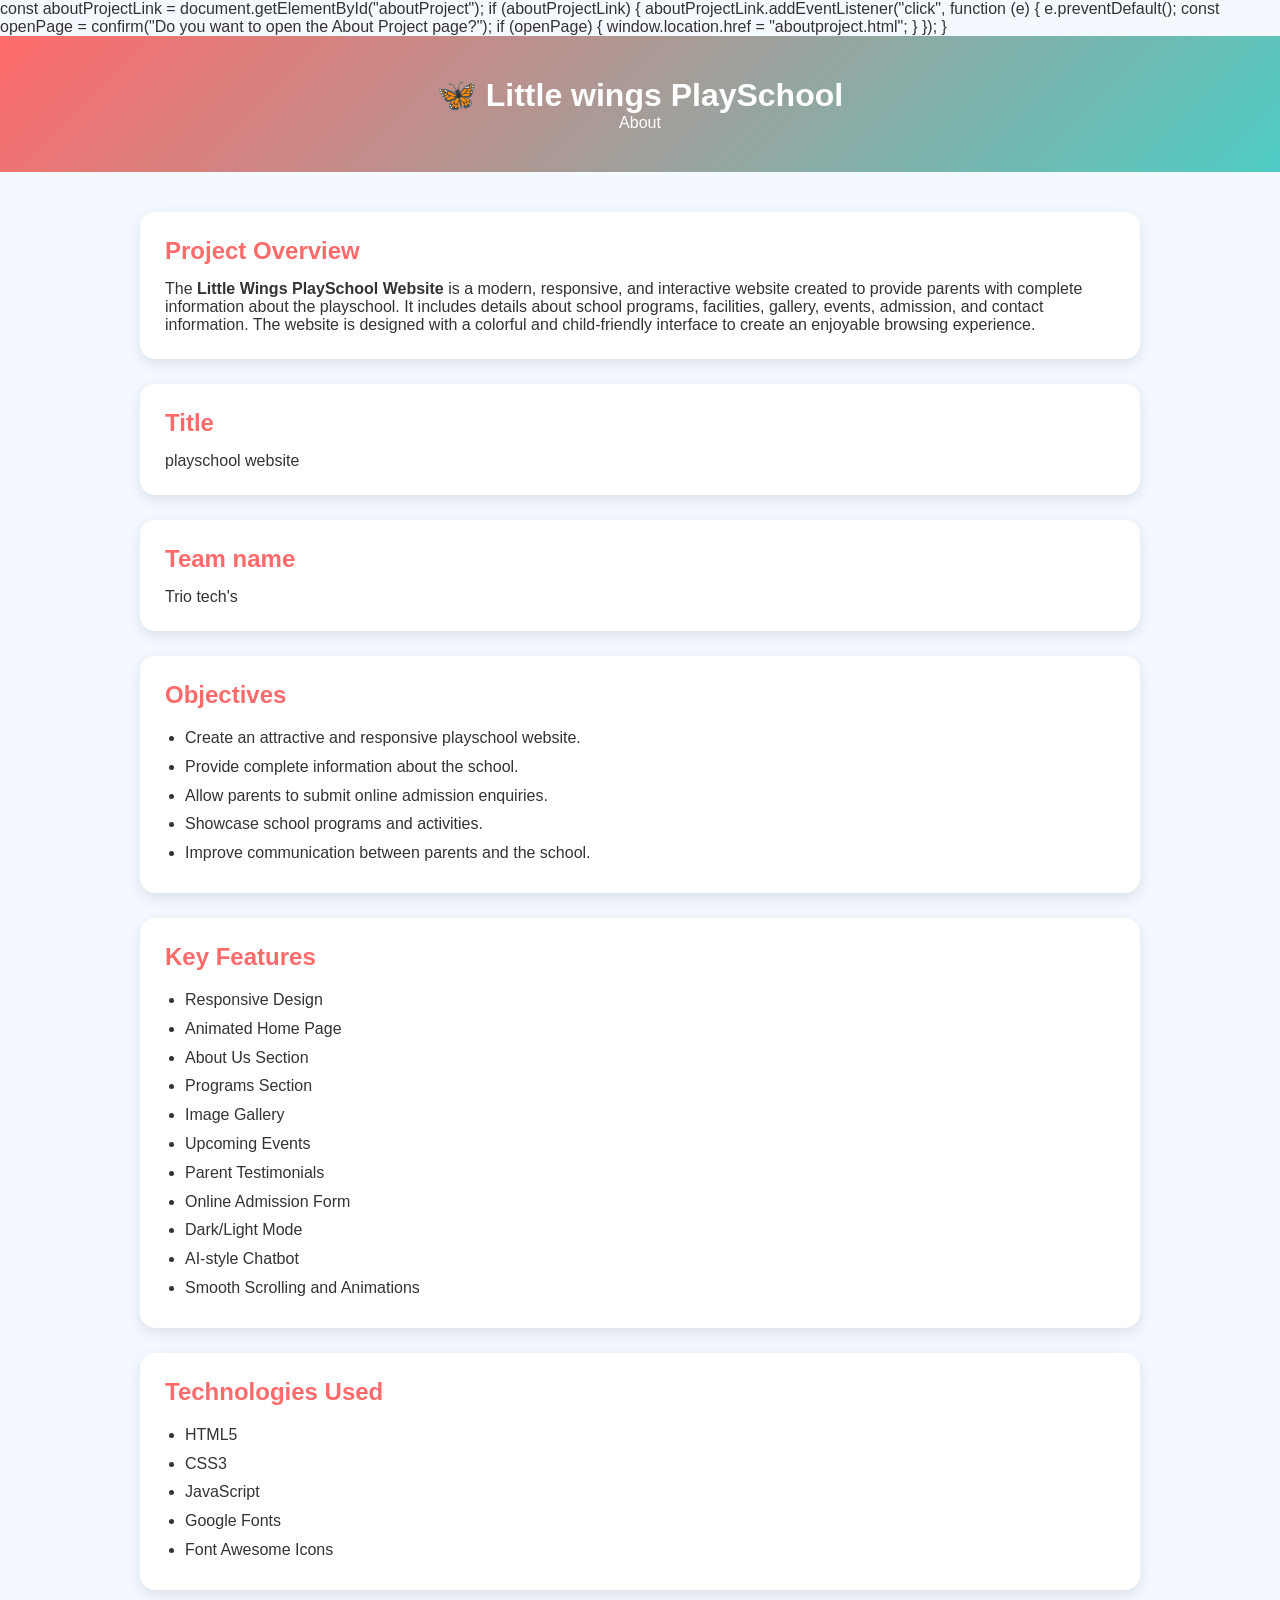
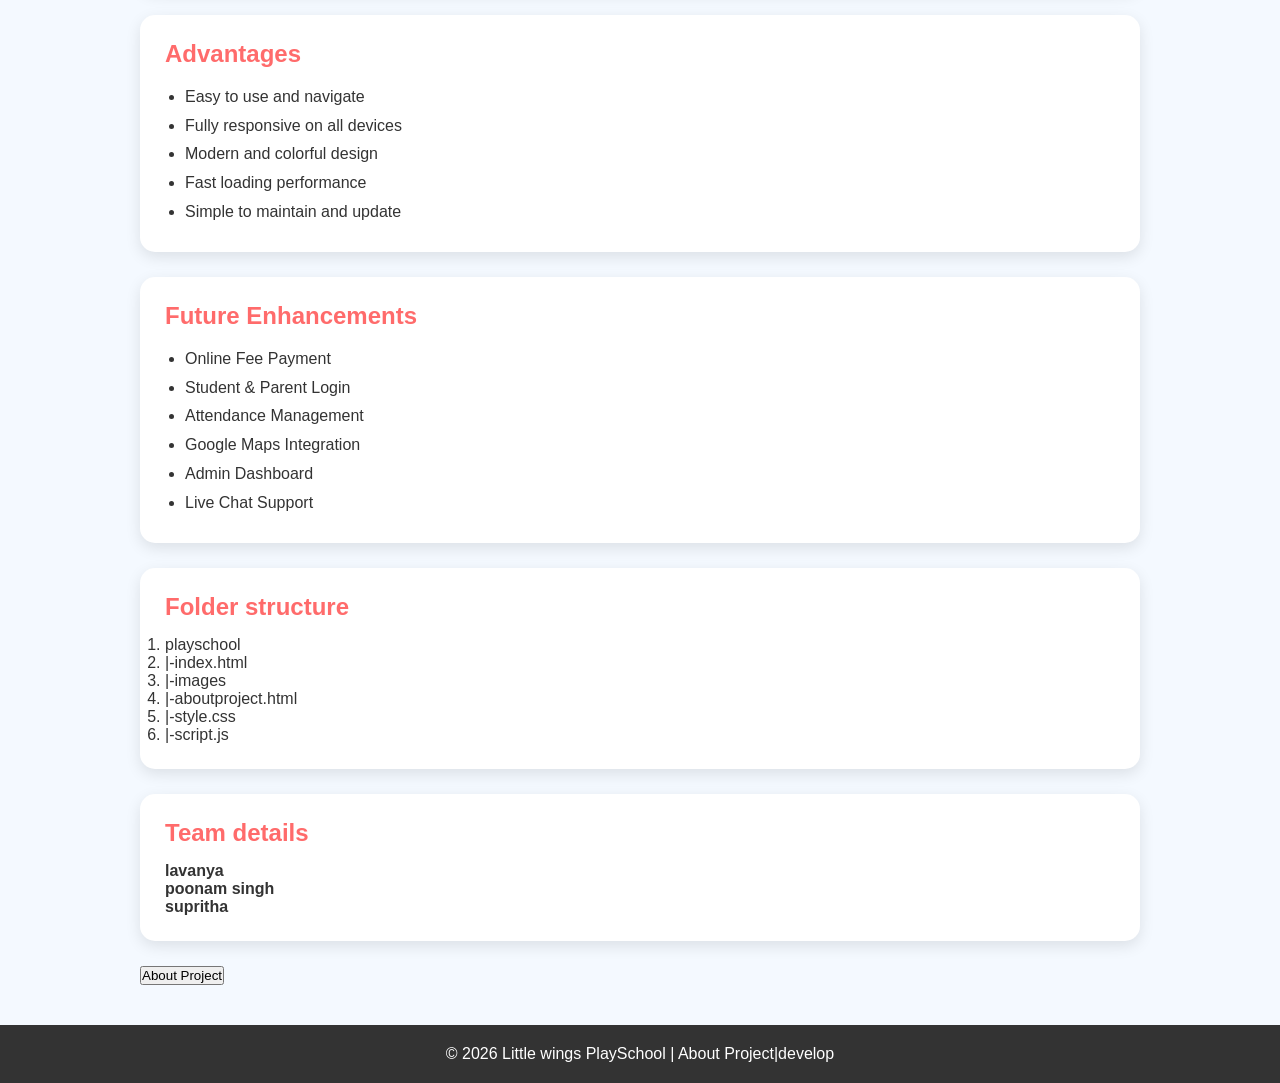
==== aboutproject.html @ c56f1a6a "Add files via upload" ====
<!DOCTYPE html>
<html lang="en">
<head>
<meta charset="UTF-8">
<meta name="viewport" content="width=device-width, initial-scale=1.0">
<title>About Project | Little wings PlaySchool</title>

<style>
*{
    margin:0;
    padding:0;
    box-sizing:border-box;
    font-family:Arial, sans-serif;
}

body{
    background:#f4f9ff;
    color:#333;
}

header{
    background:linear-gradient(135deg,#ff6b6b,#4ecdc4);
    color:white;
    text-align:center;
    padding:40px 20px;
}

.container{
    width:90%;
    max-width:1000px;
    margin:40px auto;
}

.card{
    background:white;
    margin-bottom:25px;
    padding:25px;
    border-radius:15px;
    box-shadow:0 5px 15px rgba(0,0,0,0.1);
}

h2{
    color:#ff6b6b;
    margin-bottom:15px;
}

ul{
    padding-left:20px;
    line-height:1.8;
}

footer{
    background:#333;
    color:white;
    text-align:center;
    padding:20px;
    margin-top:40px;
}
</style>
const aboutProjectLink = document.getElementById("aboutProject");

if (aboutProjectLink) {
    aboutProjectLink.addEventListener("click", function (e) {
        e.preventDefault();

        const openPage = confirm("Do you want to open the About Project page?");

        if (openPage) {
            window.location.href = "aboutproject.html";
        }
    });
}

</head>

<body>

<header>
<h1>🦋 Little wings PlaySchool</h1>
<p>About</p>
</header>

<div class="container">

<div class="card">
<h2>Project Overview</h2>
<p>
The <strong>Little Wings PlaySchool Website</strong> is a modern, responsive, and interactive website created to provide parents with complete information about the playschool. It includes details about school programs, facilities, gallery, events, admission, and contact information. The website is designed with a colorful and child-friendly interface to create an enjoyable browsing experience.
</p>
</div>
<div class="card">
    <h2>Title</h2>
    <p>playschool website</p>
</div>
<div class="card">
    <h2>Team name</h2>
    <p>Trio tech's</p>
</div>

<div class="card">
<h2>Objectives</h2>
<ul>
<li>Create an attractive and responsive playschool website.</li>
<li>Provide complete information about the school.</li>
<li>Allow parents to submit online admission enquiries.</li>
<li>Showcase school programs and activities.</li>
<li>Improve communication between parents and the school.</li>
</ul>
</div>

<div class="card">
<h2>Key Features</h2>
<ul>
<li>Responsive Design</li>
<li>Animated Home Page</li>
<li>About Us Section</li>
<li>Programs Section</li>
<li>Image Gallery</li>
<li>Upcoming Events</li>
<li>Parent Testimonials</li>
<li>Online Admission Form</li>
<li>Dark/Light Mode</li>
<li>AI-style Chatbot</li>
<li>Smooth Scrolling and Animations</li>
</ul>
</div>

<div class="card">
<h2>Technologies Used</h2>
<ul>
<li>HTML5</li>
<li>CSS3</li>
<li>JavaScript</li>
<li>Google Fonts</li>
<li>Font Awesome Icons</li>
</ul>
</div>

<div class="card">
<h2>Advantages</h2>
<ul>
<li>Easy to use and navigate</li>
<li>Fully responsive on all devices</li>
<li>Modern and colorful design</li>
<li>Fast loading performance</li>
<li>Simple to maintain and update</li>
</ul>
</div>

<div class="card">
<h2>Future Enhancements</h2>
<ul>
<li>Online Fee Payment</li>
<li>Student & Parent Login</li>
<li>Attendance Management</li>
<li>Google Maps Integration</li>
<li>Admin Dashboard</li>
<li>Live Chat Support</li>
</ul>
</div>

<div class="card">
<h2>Folder structure</h2>
<p>
    <ol>
        <li>playschool</li>
        <li>|-index.html</li>
        <li>|-images</li>
        <li>|-aboutproject.html</li>
        <li>|-style.css</li>
        <li>|-script.js</li>
    </ol>

</p>
</div>
<div class="card">
    <h2>Team details</h2>
    <p><b>lavanya<br>
    poonam singh<br>
    supritha
    </b></p>
</div>
<button id="aboutBtn">About Project</button>

</div>

<footer>
<p>© 2026 Little wings PlaySchool | About Project|develop</p>
</footer>

</body>
</html>
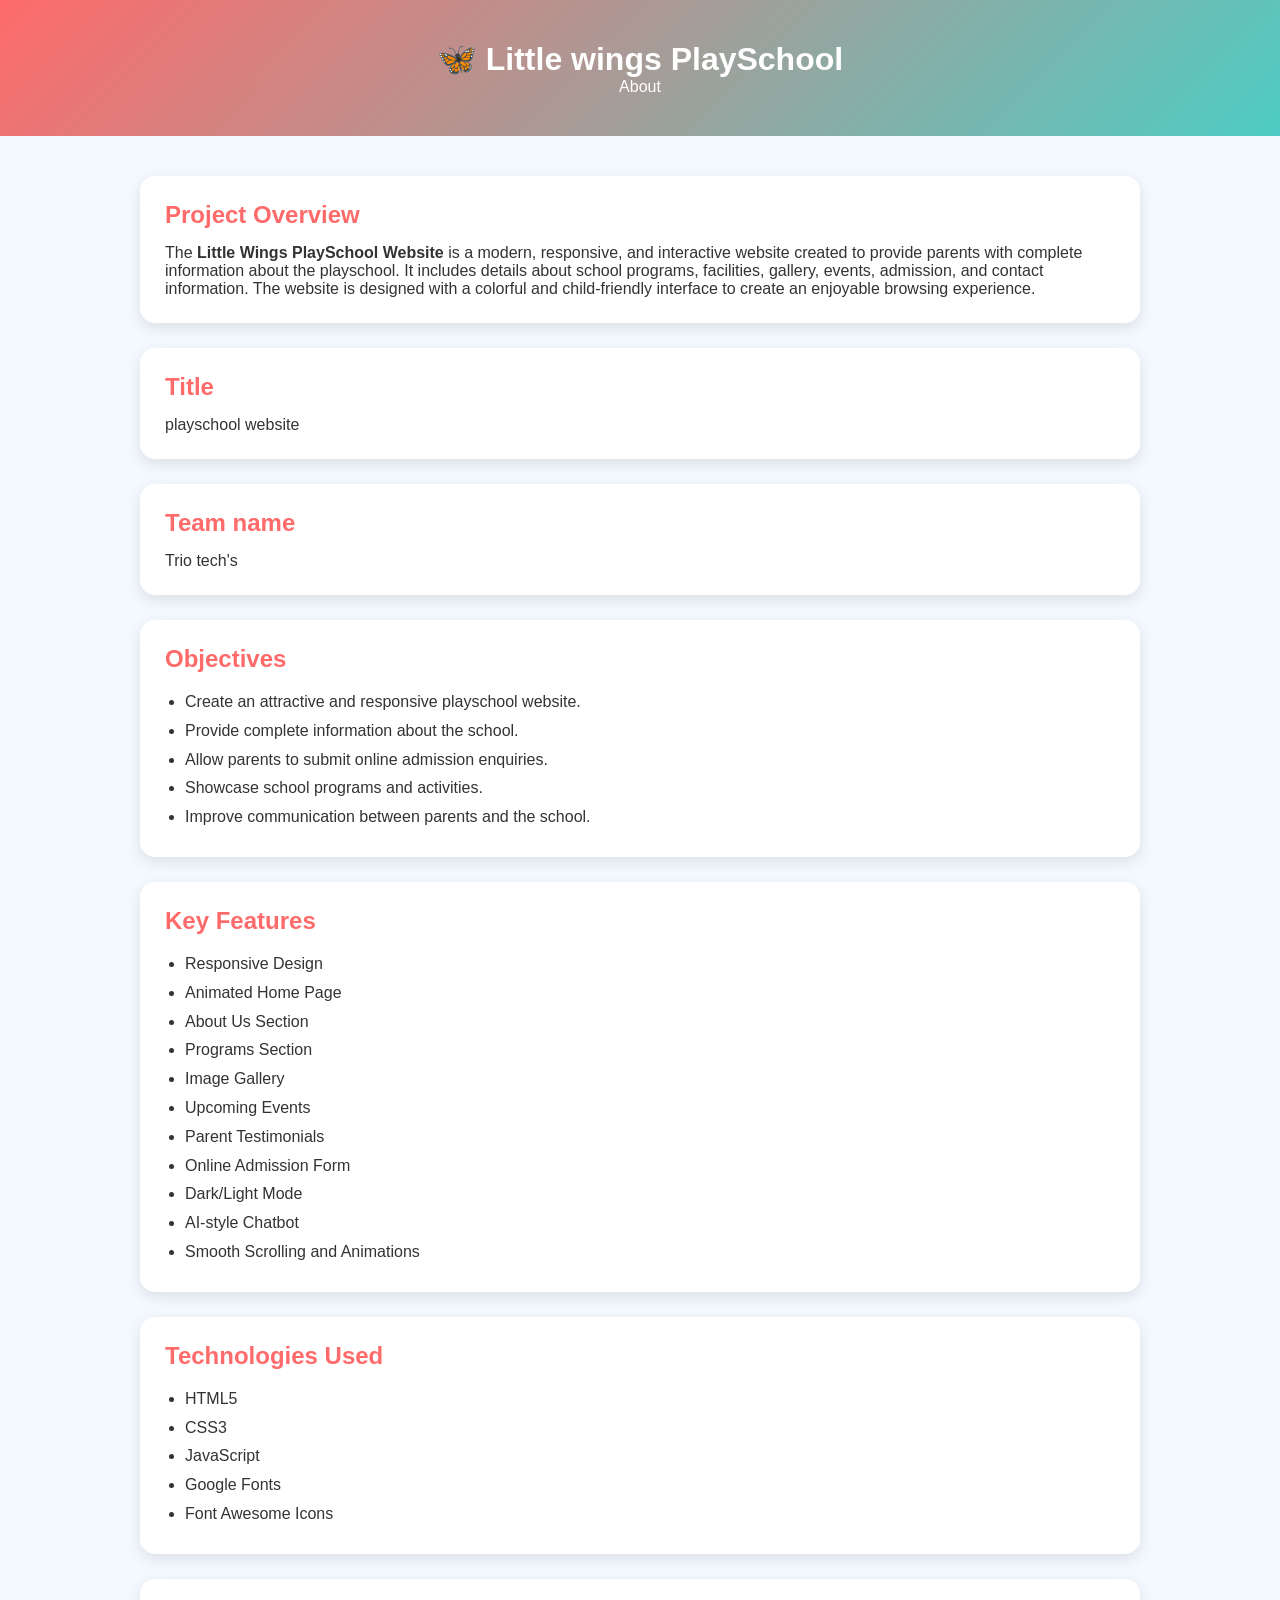
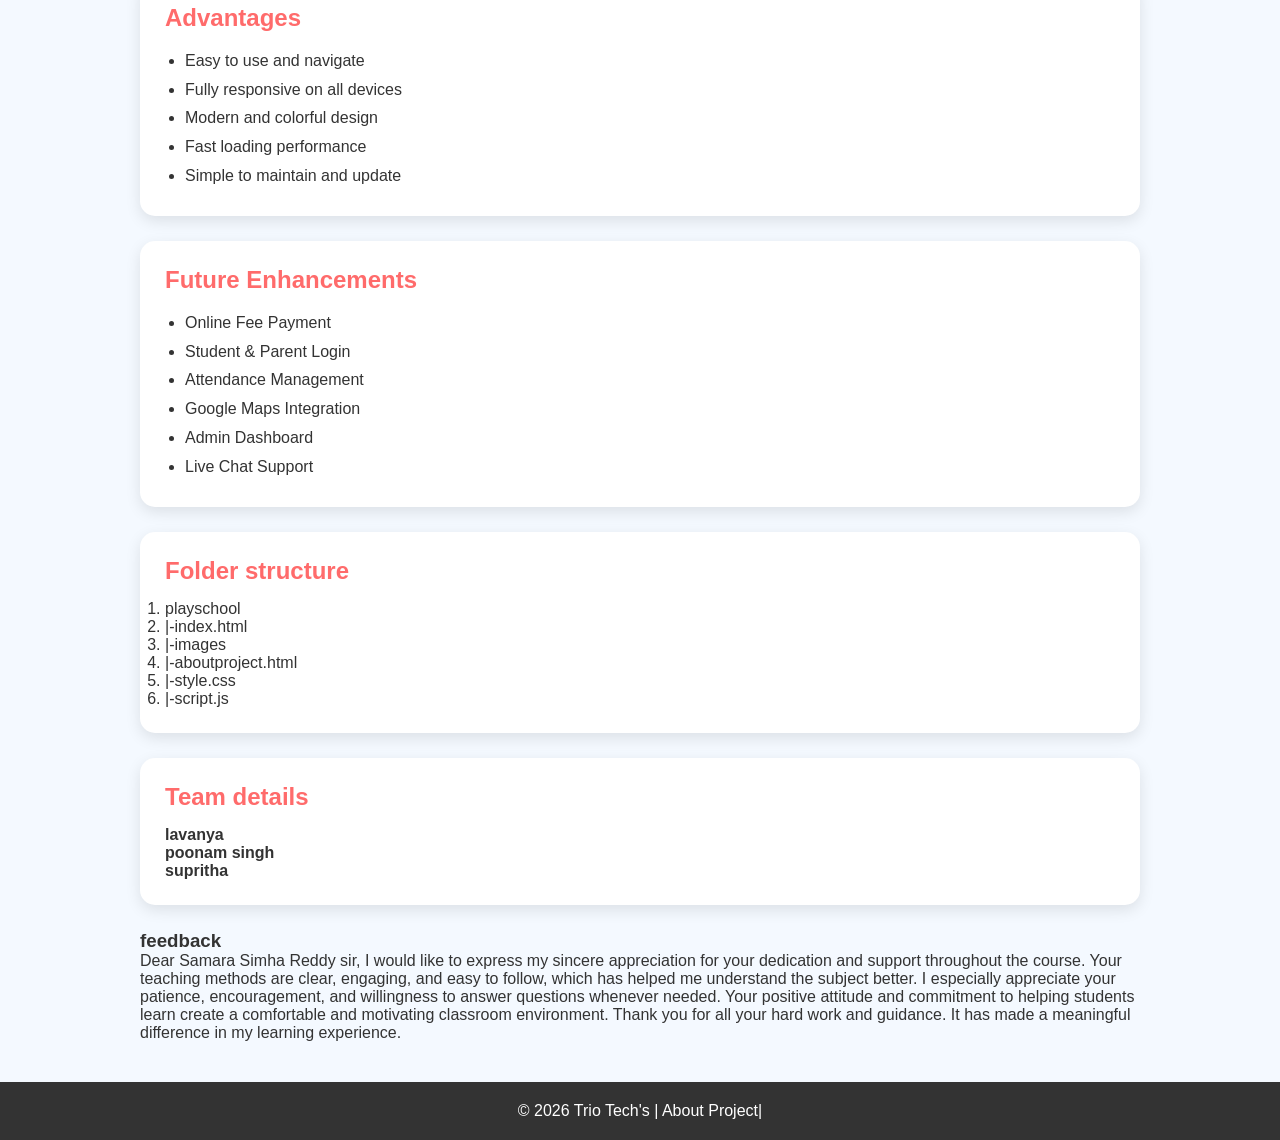
==== commit 36375cc5: "Add files via upload" ====
--- a/aboutproject.html
+++ b/aboutproject.html
@@ -57,19 +57,7 @@
     margin-top:40px;
 }
 </style>
-const aboutProjectLink = document.getElementById("aboutProject");
 
-if (aboutProjectLink) {
-    aboutProjectLink.addEventListener("click", function (e) {
-        e.preventDefault();
-
-        const openPage = confirm("Do you want to open the About Project page?");
-
-        if (openPage) {
-            window.location.href = "aboutproject.html";
-        }
-    });
-}
 
 </head>
 
@@ -180,12 +168,22 @@
     supritha
     </b></p>
 </div>
-<button id="aboutBtn">About Project</button>
+<div>
+    <h3>feedback</h3>
+    <p>Dear Samara Simha Reddy sir,
 
+I would like to express my sincere appreciation for your dedication and support throughout the course. Your teaching methods are clear, engaging, and easy to follow, which has helped me understand the subject better.
+
+I especially appreciate your patience, encouragement, and willingness to answer questions whenever needed. Your positive attitude and commitment to helping students learn create a comfortable and motivating classroom environment.
+
+Thank you for all your hard work and guidance. It has made a meaningful difference in my learning experience.
+
+</p>
+</div>
 </div>
 
 <footer>
-<p>© 2026 Little wings PlaySchool | About Project|develop</p>
+<p>© 2026 Trio Tech's | About Project|</p>
 </footer>
 
 </body>
